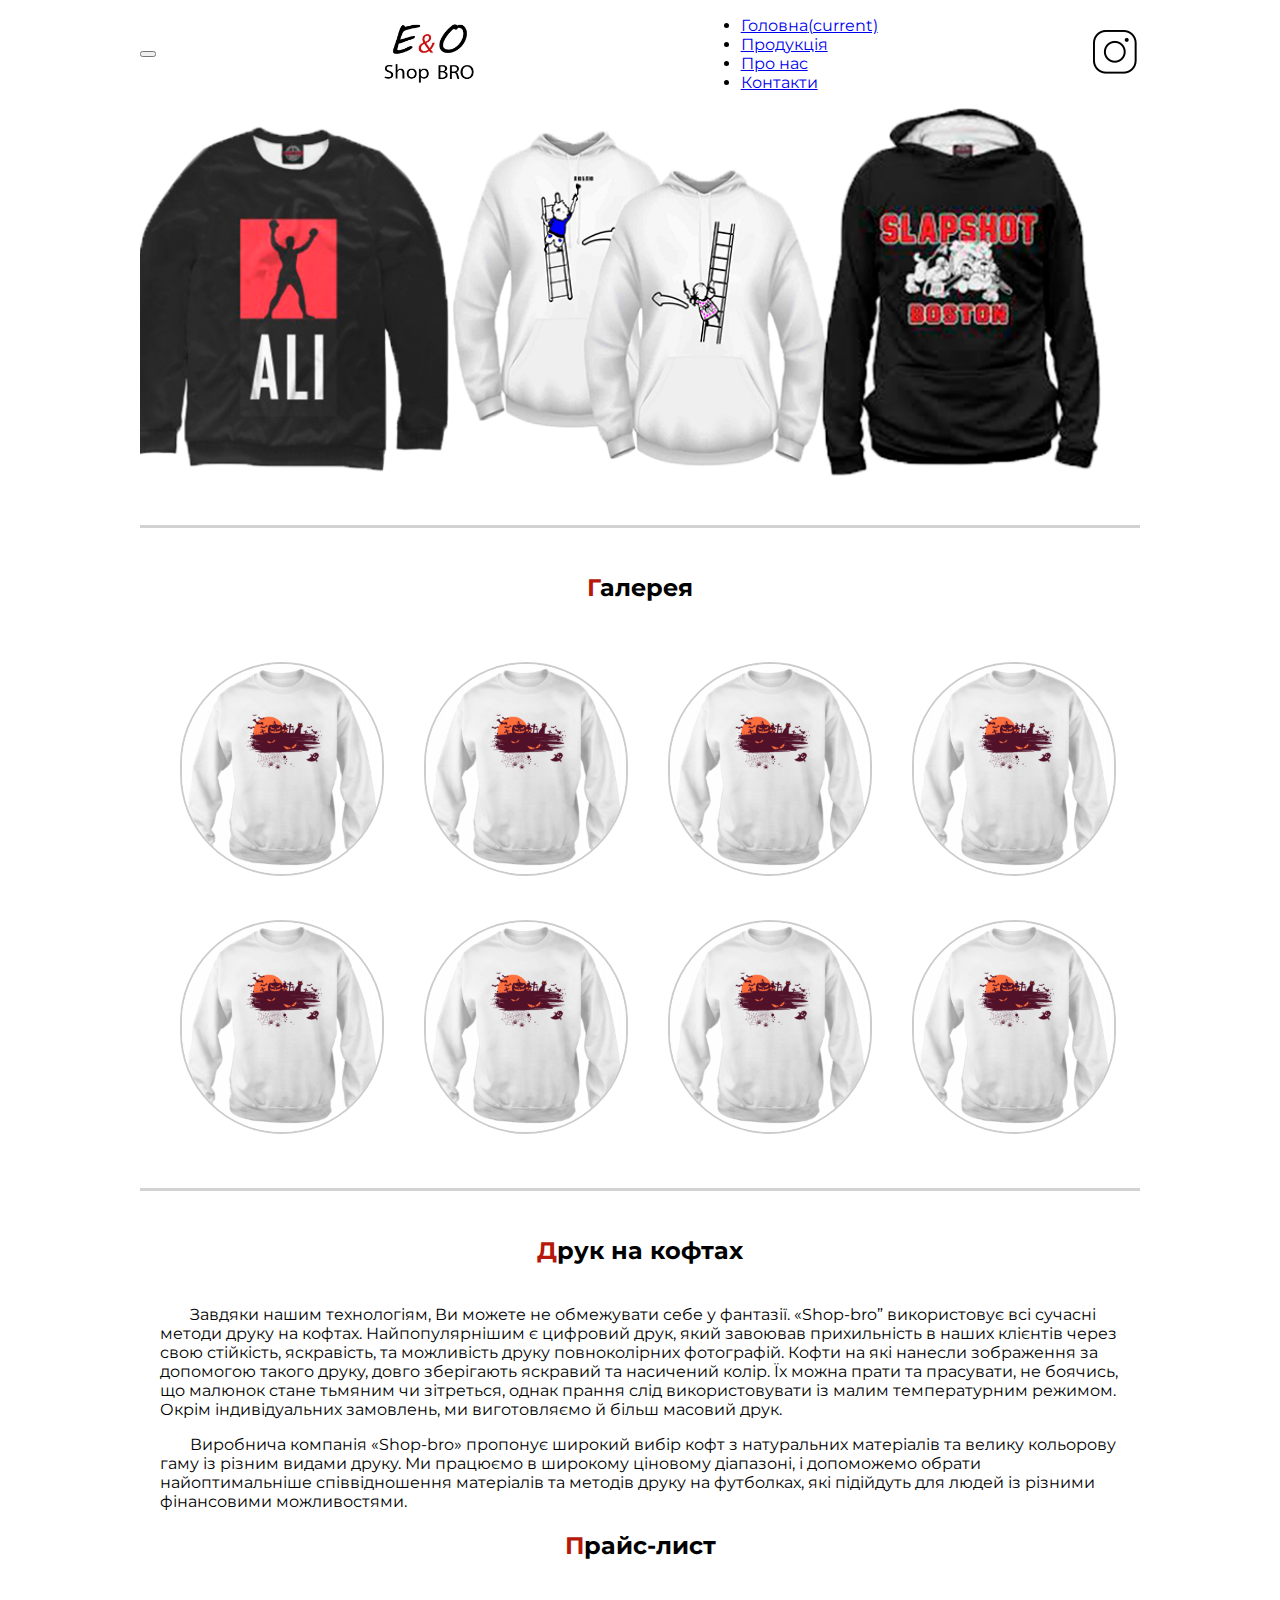
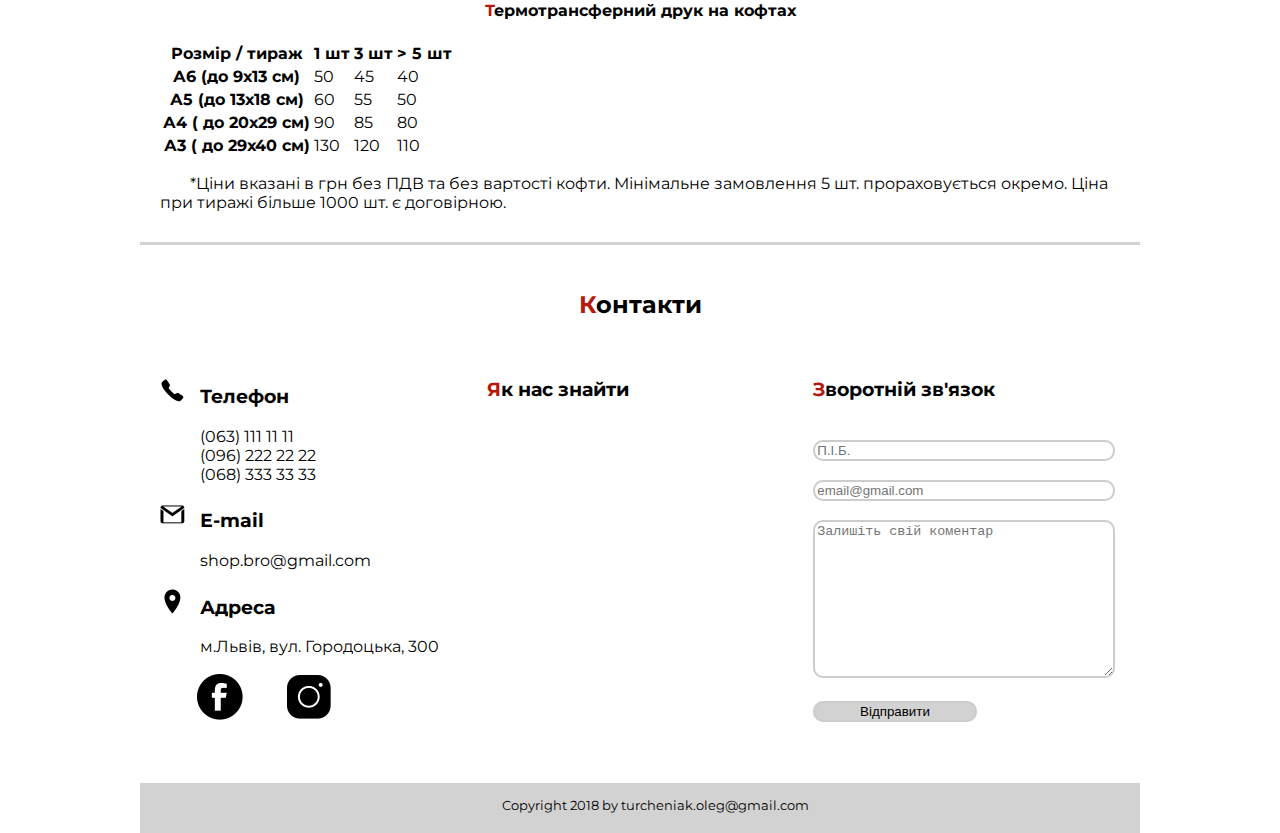
==== blouse.html @ ec890449 "test bro shop" ====
<!DOCTYPE html>
<html lang="en">
<head>
    <meta charset="UTF-8">
    <meta name="viewport" content="width=device-width, initial-scale=1.0">
    <meta http-equiv="X-UA-Compatible" content="ie=edge">
    <title>E&O Shop BRO Кофти</title>
    <link rel="stylesheet" href="https://stackpath.bootstrapcdn.com/bootstrap/4.1.3/css/bootstrap.min.css" integrity="sha384-MCw98/SFnGE8fJT3GXwEOngsV7Zt27NXFoaoApmYm81iuXoPkFOJwJ8ERdknLPMO" crossorigin="anonymous">
    <link rel="stylesheet" href="css/index.css" type="text/css">
    <link rel="stylesheet" href="css/product.css" type="text/css">
    <link rel="shortcut icon" href="img/favicon.ico" type="image/ico">
</head>
<body>
    <header id="home">
        <nav class="navbar navbar-expand-lg navbar-light bg-white">
            <button class="navbar-toggler" type="button" data-toggle="collapse" data-target="#navbarTogglerDemo03" aria-controls="navbarTogglerDemo03" aria-expanded="false" aria-label="Toggle navigation">
                <span class="navbar-toggler-icon"></span>
            </button>
            <div>
                <a class="navbar-brand" href="index.html"><img class="logo" src="img/logo.jpg" alt="logo"></a>
            </div>
            <div class="collapse navbar-collapse" id="navbarTogglerDemo03">
                <ul class="navbar-nav mr-auto mt-2 mt-lg-0">
                    <li class="nav-item active">
                        <a class="nav-link smooth" href="index.html">Головна<span class="sr-only">(current)</span></a>
                    </li>
                    <li class="nav-item">
                        <a class="nav-link smooth" href="index.html#products">Продукція</a>
                    </li>
                    <li class="nav-item">
                        <a class="nav-link smooth" href="index.html#about_us">Про нас</a>
                    </li>
                    <li class="nav-item">
                        <a class="nav-link smooth" href="#contacts">Контакти</a>
                    </li>
                </ul>
            </div>
            <div>
                <a class="navbar-brand" href="https://www.instagram.com/shop_bro_ua/"><img class="logo_instagram" src="img/instagram_icon_white.png" alt="instagram"></a>
            </div>
        </nav>
    </header>
    <div>
        <img class="product-banner" src="img/blouse_banner.png" alt="Banner"></img>
    </div>
    <div class="product-bor product-info">
        <h2>Галерея</h2>
        <div class="galery-list">
            <div class="galery-card">
                <img src="img/products/blouse_product.png"></img>
            </div>
            <div class="galery-card">
                <img src="img/products/blouse_product.png"></img>
            </div>
            <div class="galery-card">
                <img src="img/products/blouse_product.png"></img>
            </div>
            <div class="galery-card">
                <img src="img/products/blouse_product.png"></img>
            </div>
            <div class="galery-card">
                <img src="img/products/blouse_product.png"></img>
            </div>
            <div class="galery-card">
                <img src="img/products/blouse_product.png"></img>
            </div>
            <div class="galery-card">
                <img src="img/products/blouse_product.png"></img>
            </div>
            <div class="galery-card">
                <img src="img/products/blouse_product.png"></img>
            </div>
        </div>
    </div>
    <div class="product-bor product-info">
        <h2>Друк на кофтах</h2>
        <p>Завдяки нашим технологіям, Ви можете не обмежувати себе у фантазії. «Shop-bro” використовує всі сучасні методи друку на кофтах. Найпопулярнішим є цифровий друк, який завоював прихильність в наших клієнтів через свою стійкість, яскравість, та можливість
            друку повноколірних фотографій. Кофти на які нанесли зображення за допомогою такого друку, довго зберігають яскравий та насичений колір. Їх можна прати та прасувати, не боячись, що малюнок стане тьмяним чи зітреться, однак прання слід використовувати
            із малим температурним режимом. Окрім індивідуальних замовлень, ми виготовляємо й більш масовий друк.</p>
        <p>Виробнича компанія «Shop-bro» пропонує широкий вибір кофт з натуральних матеріалів та велику кольорову гаму із різним видами друку. Ми працюємо в широкому ціновому діапазоні, і допоможемо обрати найоптимальніше співвідношення матеріалів та методів
            друку на футболках, які підійдуть для людей із різними фінансовими можливостями.</p>
        <h2>Прайс-лист</h2>
        <h4>Термотрансферний друк на кофтах</h4>
        <table class="table table-hover">
            <thead>
                <tr>
                    <th scope="col">Розмір / тираж</th>
                    <th scope="col">1 шт</th>
                    <th scope="col">3 шт</th>
                    <th scope="col">> 5 шт</th>
                </tr>
            </thead>
            <tbody>
                <tr>
                    <th scope="row">А6 (до 9х13 см)</th>
                    <td>50</td>
                    <td>45</td>
                    <td>40</td>
                </tr>
                <tr>
                    <th scope="row">А5 (до 13х18 см)</th>
                    <td>60</td>
                    <td>55</td>
                    <td>50</td>
                </tr>
                <tr>
                    <th scope="row">А4 ( до 20х29 см)</th>
                    <td>90</td>
                    <td>85</td>
                    <td>80</td>
                </tr>
                <tr>
                    <th scope="row">А3 ( до 29х40 см)</th>
                    <td>130</td>
                    <td>120</td>
                    <td>110</td>
                </tr>
            </tbody>
        </table>
        <p>*Ціни вказані в грн без ПДВ та без вартості кофти. Мінімальне замовлення 5 шт. прораховується окремо. Ціна при тиражі більше 1000 шт. є договірною.</p>
    </div>
    <footer id="contacts">
        <section>
            <h2>Контакти</h2>
            <div class="contact-list">
                <div class="cont contact-card">
                    <h3><img class="icons" src="img/phone-icon.png" alt="Телефон">Телефон</h3>
                    <ul class="conts">
                        <li>(063) 111 11 11</li>
                        <li>(096) 222 22 22</li>
                        <li>(068) 333 33 33</li>
                    </ul>
                    <h3><img class="icons" src="img/mai-icon.png" alt="Е-mail">Е-mail</h3>
                    <ul class="conts">
                        <li>shop.bro@gmail.com</li>
                    </ul>
                    <h3><img class="icons" src="img/local-icon.png" alt="Адреса">Адреса</h3>
                    <ul class="conts">
                        <li>м.Львів, вул. Городоцька, 300</li>
                    </ul>
                    <a class="icons-sm" href="https://www.facebook.com/profile.php?id=100007204816958"><img src="img/facebook.png" alt="facebook"></a>
                    <a class="icons-sm" href="https://www.instagram.com/shop_bro_ua/"><img src="img/instagram_icon_black.png" alt="instagram"></a>
                </div>
                <div class="location contact-card">
                    <h3>Як нас знайти</h3>
                    <iframe class="location-map" src="https://www.google.com/maps/embed?pb=!1m14!1m12!1m3!1d3061.105569706121!2d23.92005285309671!3d49.82229878882454!2m3!1f0!2f0!3f0!3m2!1i1024!2i768!4f13.1!5e0!3m2!1suk!2sua!4v1532902355750"  allowfullscreen></iframe>
                </div>
                <div class="feedback contact-card">
                    <h3>Зворотній зв'язок</h3>
                    <form method="POST" action="https://formspree.io/turcheniak.oleg@gmail.com">
                        <input type="text" name="П.І.Б." id="client-name" title="client-name" placeholder="П.І.Б." required>
                        <br><br>
                        <input type="email" name="client-email" title="client-email" placeholder="email@gmail.com" required>
                        <br><br>
                        <textarea name="message" rows="10" cols="30" title="comment" placeholder="Залишіть свій коментар"></textarea>
                        <br><br>
                        <input class="btm" type="submit" value="Відправити" />
                        <br><br>
                    </form>
                </div>
            </div>
        </section>
        <div class="end">
            <p>Copyright 2018 by turcheniak.oleg@gmail.com</p>
        </div>
    </footer>
    <script src="https://code.jquery.com/jquery-3.3.1.min.js" integrity="sha256-FgpCb/KJQlLNfOu91ta32o/NMZxltwRo8QtmkMRdAu8=" crossorigin="anonymous">
    </script>
    <script src="https://cdnjs.cloudflare.com/ajax/libs/popper.js/1.14.3/umd/popper.min.js" integrity="sha384-ZMP7rVo3mIykV+2+9J3UJ46jBk0WLaUAdn689aCwoqbBJiSnjAK/l8WvCWPIPm49" crossorigin="anonymous">
    </script>
    <script src="https://stackpath.bootstrapcdn.com/bootstrap/4.1.3/js/bootstrap.min.js" integrity="sha384-ChfqqxuZUCnJSK3+MXmPNIyE6ZbWh2IMqE241rYiqJxyMiZ6OW/JmZQ5stwEULTy" crossorigin="anonymous">
    </script>
    <script src="js/smooth-scroll.js"></script>
</body>
</html>
---- css/index.css ----
@import url('https://fonts.googleapis.com/css?family=Montserrat');
:root {
    font-family: 'Montserrat', sans-serif;
}

body {
    max-width: 1000px;
    margin: auto;
    padding: 0 5px;
}

p {
    text-indent: 30px;
}

.navbar {
    display: flex;
    align-items: center;
    justify-content: space-between;
}

.logo {
    width: 120px;
    height: 90px;
}

.logo_instagram {
    width: 50px;
    height: 50px;
}

#products {
    margin-top: 30px;
    border-top-color: rgba(180, 180, 180, 0.6);
    border-top-style: solid;
    padding-top: 25px;
}

#products h2 {
    text-align: center;
    padding-bottom: 20px;
}

.product-card {
    margin: 22px;
    width: 150px;
}

.product-card img {
    width: 100%;
    height: 150px;
    border: 2px solid #ccc;
    border-radius: 100px;
}

.product-card img:hover {
    border: 2px solid #777;
}

div.review {
    padding: 15px;
    text-align: center;
}

@media (min-width: 400px) {
    .product-list {
        display: grid;
        grid-template-columns: 1fr 1fr;
    }
}

@media (min-width: 590px) {
    .product-list {
        display: grid;
        grid-template-columns: 1fr 1fr 1fr;
    }
}

@media (min-width: 780px) {
    .product-list {
        display: grid;
        grid-template-columns: repeat(4, 1fr);
    }
}

@media (min-width: 970px) {
    .product-list {
        display: grid;
        grid-template-columns: repeat(5, 1fr);
    }
}

#about_us {
    margin-top: 30px;
    border-top-color: rgba(180, 180, 180, 0.6);
    border-top-style: solid;
    padding-top: 25px;
    padding-bottom: 25px;
}

#about_us h2 {
    text-align: center;
    padding-bottom: 20px;
}

#about_us p {
    padding-left: 20px;
    padding-right: 20px;
}

footer {
    margin-top: 30px;
    border-top-color: rgba(180, 180, 180, 0.6);
    border-top-style: solid;
    padding-top: 25px;
}

footer h2 {
    text-align: center;
    padding-bottom: 20px;
}

div .contact-card {
    width: 100%;
    margin-bottom: 30px;
    padding-left: 10px;
}

.contact-list {
    margin: 10px;
    flex-flow: row wrap;
}

@media (min-width: 742px) {
    .contact-list {
        display: grid;
        grid-template-columns: 1fr 1fr;
    }
}

@media (min-width: 1000px) {
    .contact-list {
        display: grid;
        grid-template-columns: 1fr 1fr 1fr;
    }
}

.icons {
    width: 25px;
    height: 25px;
    margin-right: 15px;
}

.icons-sm {
    padding-left: 35px;
    margin-top: 10px;
}

.conts {
    list-style-type: none;
}

.location-map {
    width: 90%;
    height: 200px;
    border: 0;
    border-width: 0px;
}

.location h3 {
    padding-bottom: 20px;
}

.feedback h3 {
    padding-bottom: 20px;
}

input {
    width: 90%;
    border: 2px solid #ccc;
    border-radius: 10px;
}

textarea {
    width: 90%;
    border: 2px solid #ccc;
    border-radius: 10px;
}

.btm {
    background-color: rgba(180, 180, 180, 0.6);
    width: 50%;
}

footer div.end {
    height: 50px;
    background-color: rgba(180, 180, 180, 0.6);
}

footer div.end p {
    font-size: 0.8rem;
    text-align: center;
    padding-top: 15px;
}

h3::first-letter {
    color: #b6180b;
}

h2::first-letter {
    color: #b6180b;
}

.nav-link::first-letter {
    color: #b6180b;
}
---- css/product.css ----
.product-banner {
    width: 100%;
}

.product-bor {
    margin-top: 30px;
    border-top-color: rgba(180, 180, 180, 0.6);
    border-top-style: solid;
    padding-top: 25px;
}

.product-bor h2 {
    text-align: center;
    padding-bottom: 20px;
}

.product-info {
    padding-left: 20px;
    padding-right: 20px;
}

.galery-card {
    margin: 20px;
}

.galery-card img {
    width: 200px;
    border: 2px solid #ccc;
    border-radius: 500px;
}

@media (min-width: 501px) {
    .galery-list {
        display: grid;
        grid-template-columns: 1fr 1fr;
    }
}

@media (min-width: 741px) {
    .galery-list {
        display: grid;
        grid-template-columns: 1fr 1fr 1fr;
    }
}

@media (min-width: 980px) {
    .galery-list {
        display: grid;
        grid-template-columns: 1fr 1fr 1fr 1fr;
    }
}

h4 {
    text-align: center;
}

h4::first-letter {
    color: #b6180b;
}

h3::first-letter {
    color: #b6180b;
}

h2::first-letter {
    color: #b6180b;
}
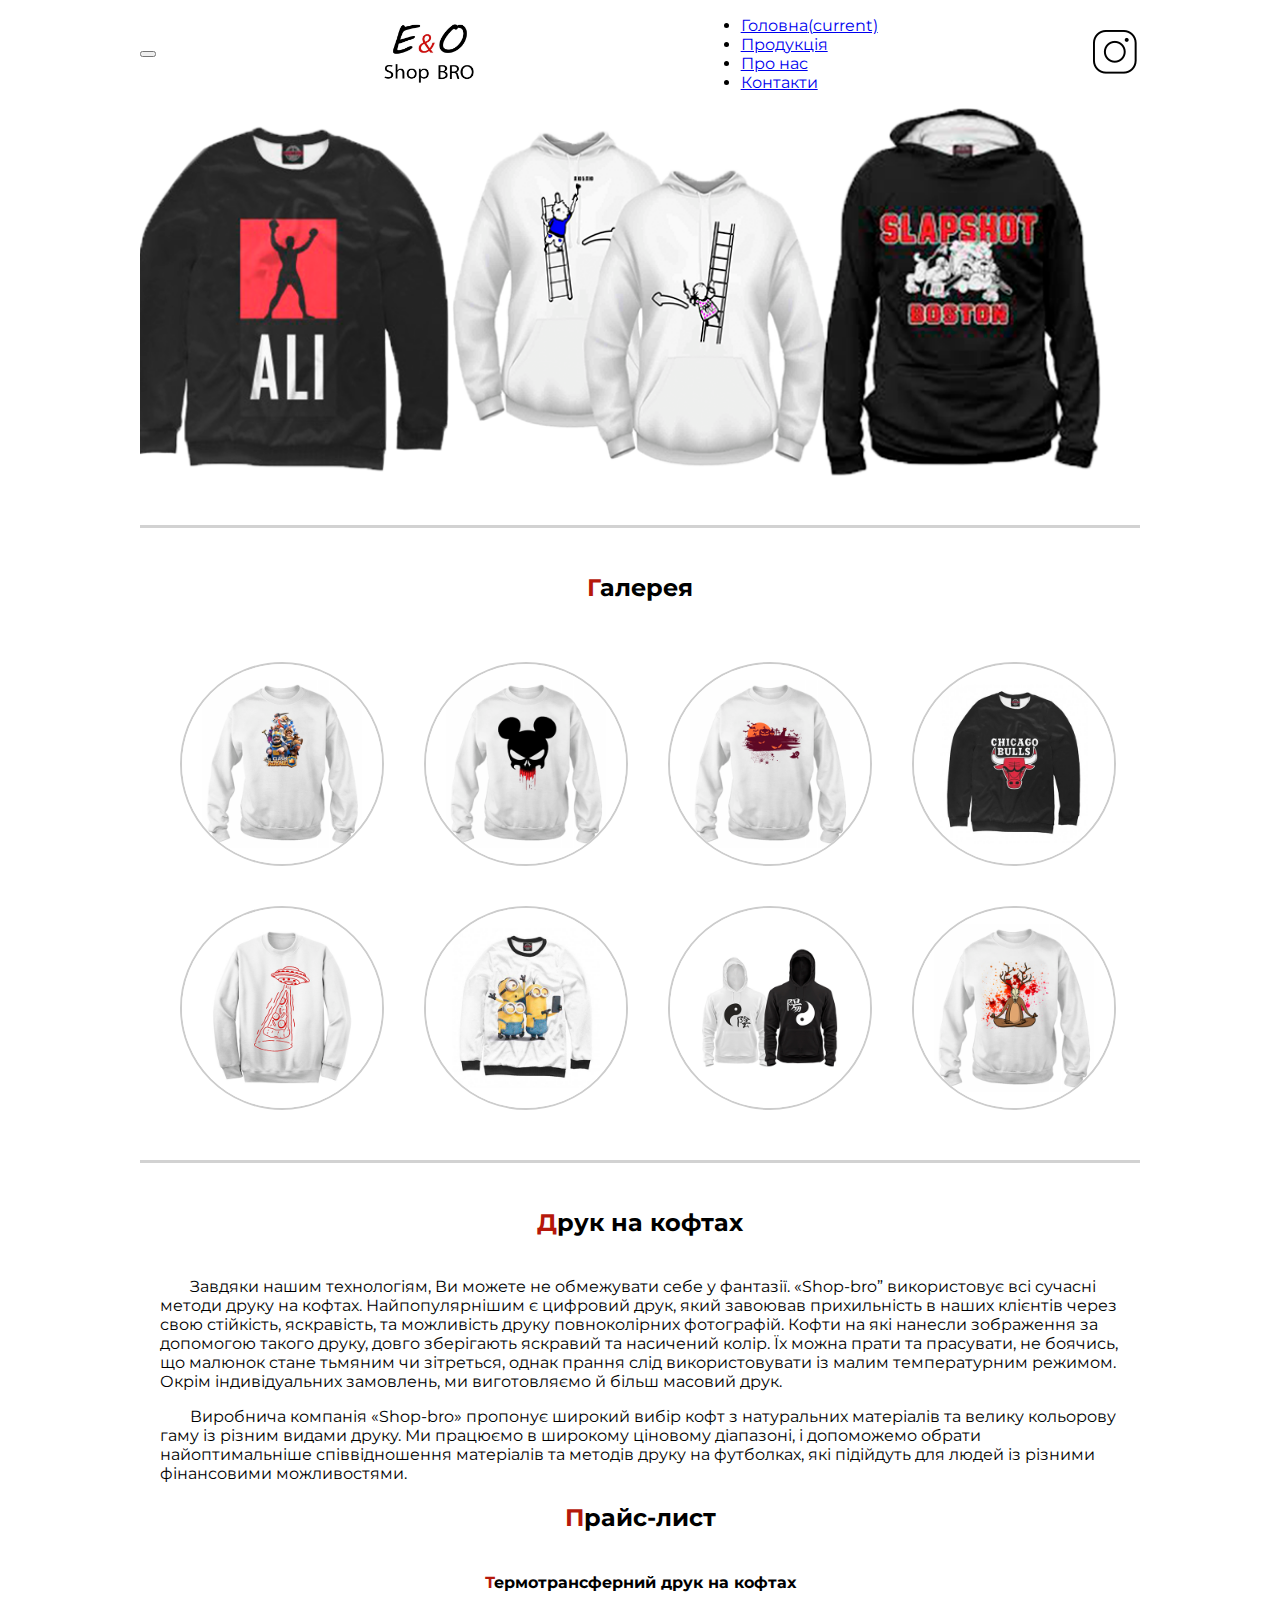
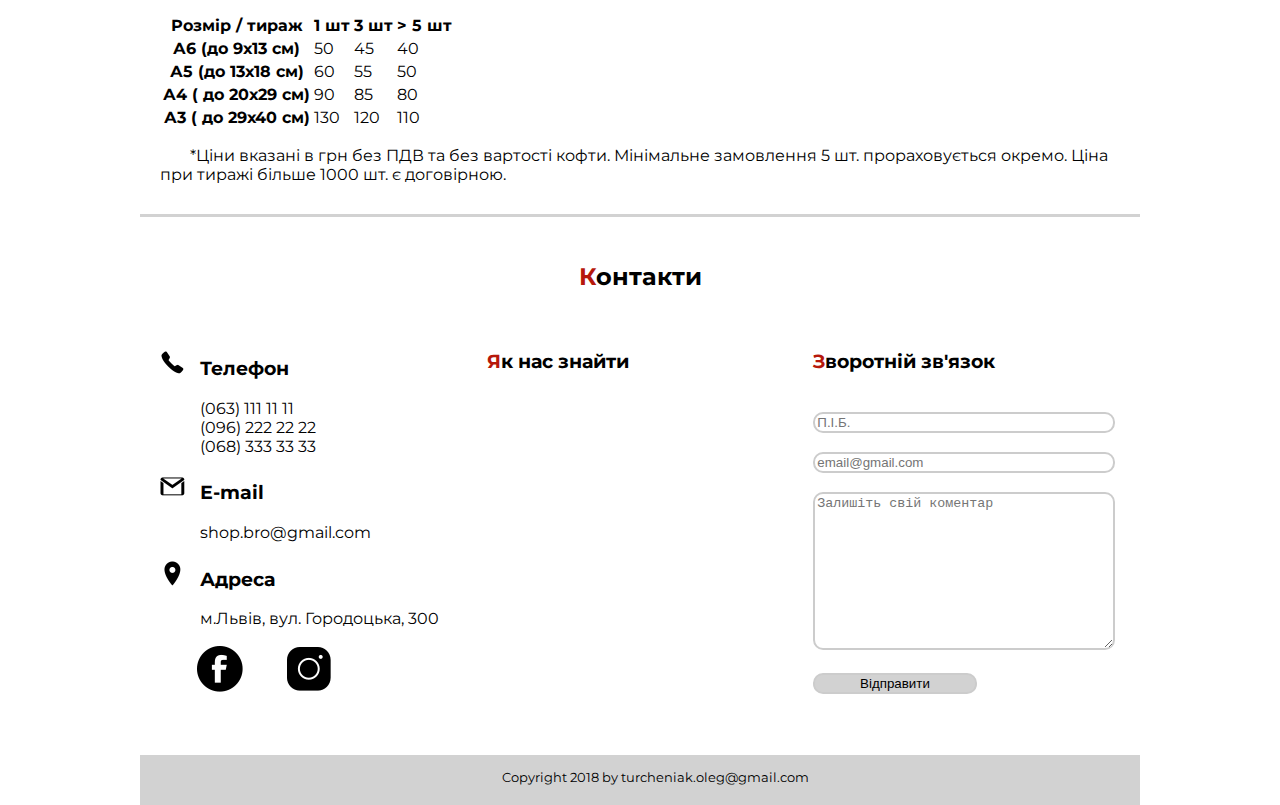
==== commit accb2076: "final" ====
--- a/blouse.html
+++ b/blouse.html
@@ -41,34 +41,34 @@
         </nav>
     </header>
     <div>
-        <img class="product-banner" src="img/blouse_banner.png" alt="Banner"></img>
+        <img class="product-banner" src="img/blouse_banner.png" alt="Banner">
     </div>
     <div class="product-bor product-info">
         <h2>Галерея</h2>
         <div class="galery-list">
             <div class="galery-card">
-                <img src="img/products/blouse_product.png"></img>
+                <img src="img/products/blouse_a.png">
             </div>
             <div class="galery-card">
-                <img src="img/products/blouse_product.png"></img>
+                <img src="img/products/blouse_b.png">
             </div>
             <div class="galery-card">
-                <img src="img/products/blouse_product.png"></img>
+                <img src="img/products/blouse_c.png">
             </div>
             <div class="galery-card">
-                <img src="img/products/blouse_product.png"></img>
+                <img src="img/products/blouse_d.png">
             </div>
             <div class="galery-card">
-                <img src="img/products/blouse_product.png"></img>
+                <img src="img/products/blouse_e.png">
             </div>
             <div class="galery-card">
-                <img src="img/products/blouse_product.png"></img>
+                <img src="img/products/blouse_f.png">
             </div>
             <div class="galery-card">
-                <img src="img/products/blouse_product.png"></img>
+                <img src="img/products/blouse_i.png">
             </div>
             <div class="galery-card">
-                <img src="img/products/blouse_product.png"></img>
+                <img src="img/products/blouse_o.png">
             </div>
         </div>
     </div>
--- a/css/index.css
+++ b/css/index.css
@@ -1,4 +1,5 @@
 @import url('https://fonts.googleapis.com/css?family=Montserrat');
+
 :root {
     font-family: 'Montserrat', sans-serif;
 }
@@ -41,9 +42,16 @@
     padding-bottom: 20px;
 }
 
+.product-list {
+    display:grid;
+    justify-items: center;
+}
+
 .product-card {
     margin: 22px;
     width: 150px;
+    display:grid;
+    justify-items: center;
 }
 
 .product-card img {
--- a/css/product.css
+++ b/css/product.css
@@ -21,6 +21,8 @@
 
 .galery-card {
     margin: 20px;
+    display:grid;
+    justify-items: center;
 }
 
 .galery-card img {
